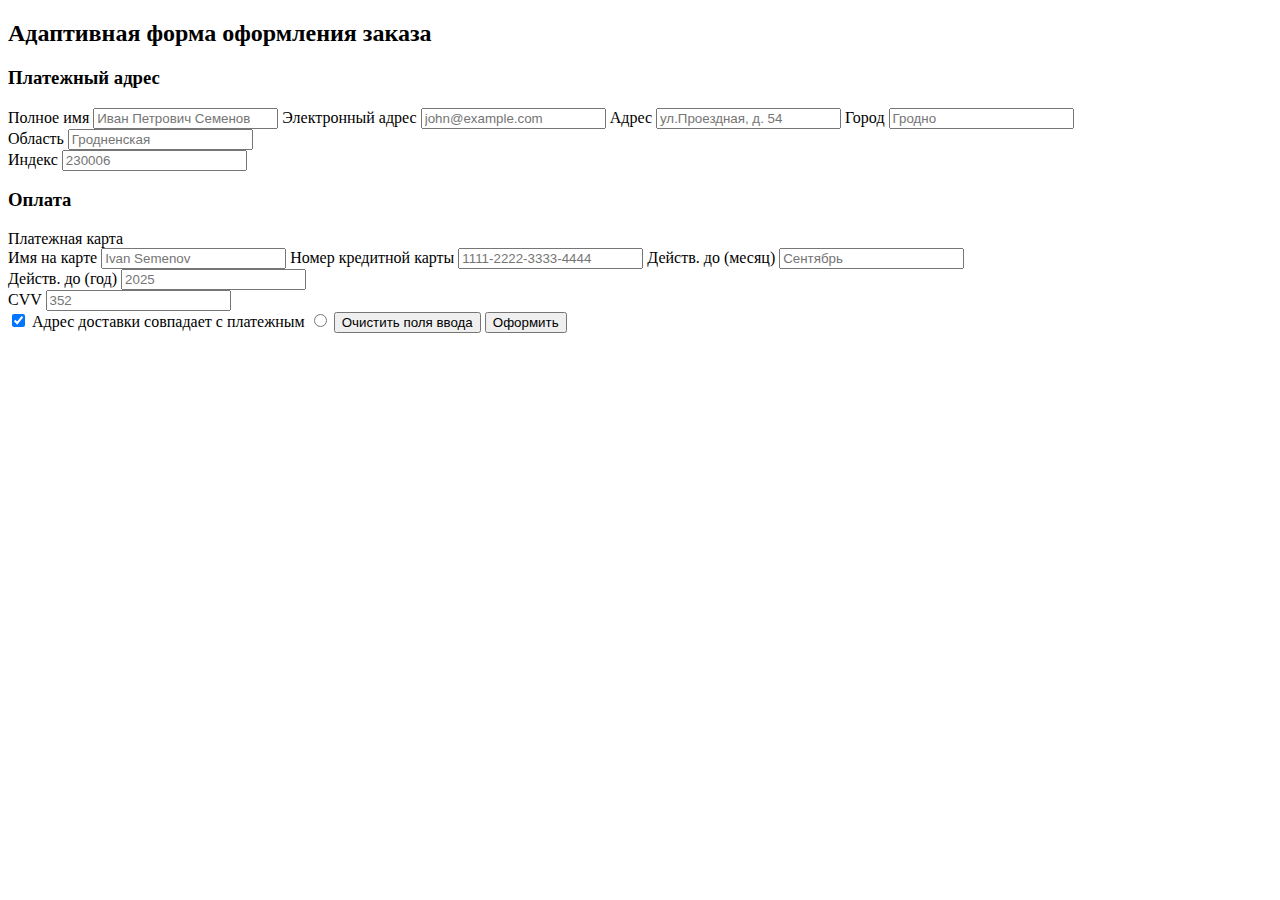
==== order.html @ 0dbb3469 "Initial commit" ====
<!DOCTYPE html>
<html lang="ru">
    <head>
        <meta charset="utf-8">
        <meta name="keywords" content="Сайт - портфолио Артура Гапоника">
        <title>Заказ Артура Гапоника</title>
    </head>
    <body>
        <h2>Адаптивная форма оформления заказа</h2>

<div class="row">
  <div class="col-75">
    <div class="container">
      <form action="/action_page.php">
      
        <div class="row">
          <div class="col-50">
		    <h3>Платежный адрес</h3>
            <label for="fname"><i class="fa fa-user"></i> Полное имя</label>
            <input type="text" id="fname" name="firstname" placeholder="Иван Петрович Семенов">
            <label for="email"><i class="fa fa-envelope"></i> Электронный адрес</label>
            <input type="text" id="email" name="email" placeholder="john@example.com">
            <label for="adr"><i class="fa fa-address-card-o"></i> Адрес</label>
            <input type="text" id="adr" name="address" placeholder="ул.Проездная, д. 54">
            <label for="city"><i class="fa fa-institution"></i> Город</label>
            <input type="text" id="city" name="city" placeholder="Гродно">

            <div class="row">
              <div class="col-50">
                <label for="state">Область</label>
                <input type="text" id="state" name="state" placeholder="Гродненская">
              </div>
              <div class="col-50">
                <label for="zip">Индекс</label>
                <input type="text" id="zip" name="zip" placeholder="230006">
              </div>
            </div>
          </div>

          <div class="col-50">
            <h3>Оплата</h3>
            <label for="fname">Платежная карта</label>
            <div class="icon-container">
              <i class="fa fa-cc-visa" style="color:navy;"></i>
              <i class="fa fa-cc-amex" style="color:blue;"></i>
              <i class="fa fa-cc-mastercard" style="color:red;"></i>
              <i class="fa fa-cc-discover" style="color:orange;"></i>
            </div>
            <label for="cname">Имя на карте</label>
            <input type="text" id="cname" name="cardname" placeholder="Ivan Semenov">
            <label for="ccnum">Номер кредитной карты</label>
            <input type="text" id="ccnum" name="cardnumber" placeholder="1111-2222-3333-4444">
            <label for="expmonth">Действ. до (месяц)</label>
            <input type="text" id="expmonth" name="expmonth" placeholder="Сентябрь">

            <div class="row">
              <div class="col-50">
                <label for="expyear">Действ. до (год)</label>
                <input type="text" id="expyear" name="expyear" placeholder="2025">
              </div>
              <div class="col-50">
                <label for="cvv">CVV</label>
                <input type="text" id="cvv" name="cvv" placeholder="352">
              </div>
            </div>
          </div>
          
        </div>
        <label>
          <input type="checkbox" checked="checked" name="sameadr"> Адрес доставки совпадает с платежным
          <input type="radio" name="sameadr"> 
        </label>
        
        <input type="button" value="Очистить поля ввода" class="btn">
        <input type="submit" value="Оформить" class="btn">
      </form>
    </div>
  </div>
    </body>
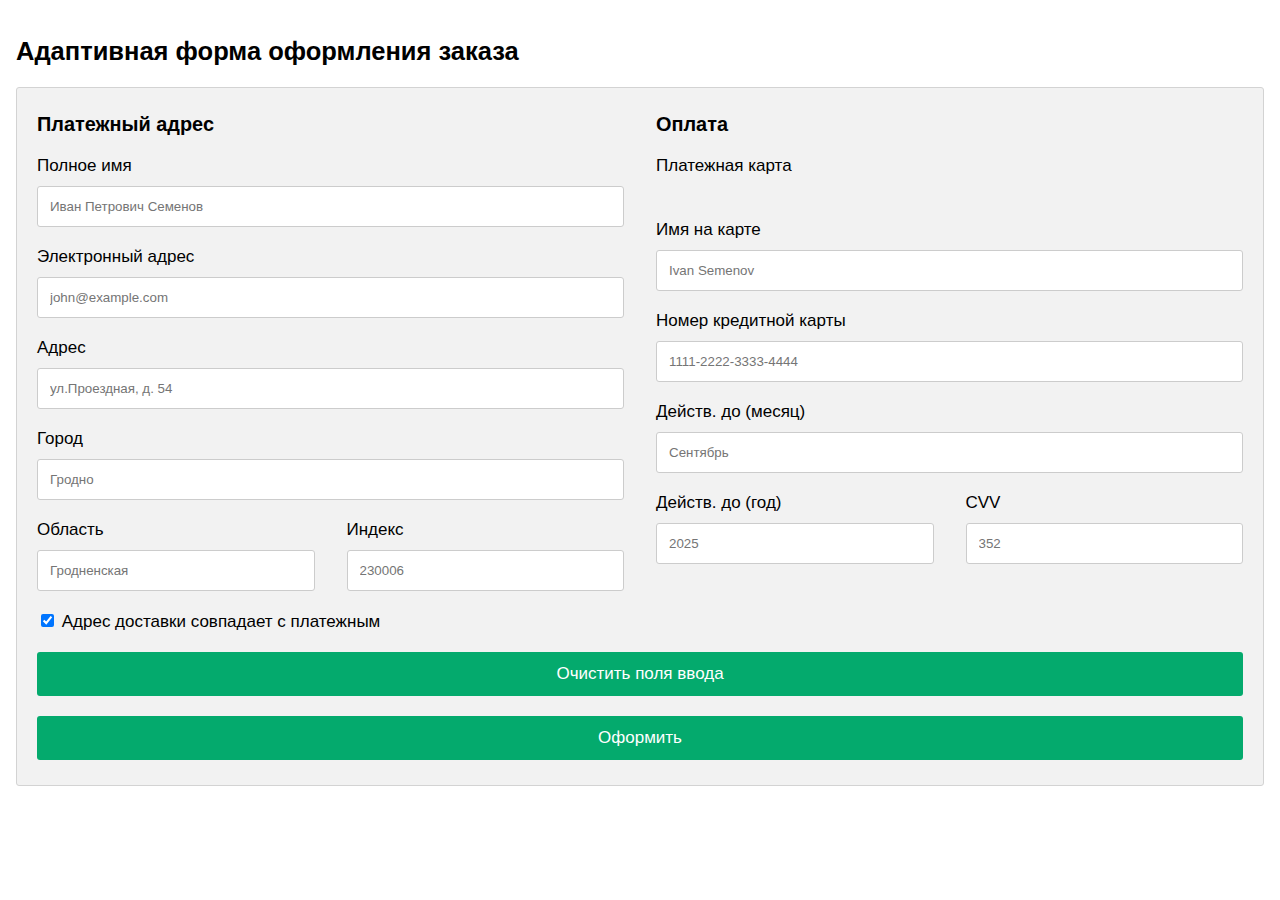
==== commit 2ccc3e7c: "css" ====
--- a/order.html
+++ b/order.html
@@ -4,6 +4,8 @@
         <meta charset="utf-8">
         <meta name="keywords" content="Сайт - портфолио Артура Гапоника">
         <title>Заказ Артура Гапоника</title>
+        <link href="https://fonts.googleapis.com/css2?family=Rubik:wght@500..700&display=swap" rel="stylesheet">
+        <link href="css/style2.css" rel="stylesheet">
     </head>
     <body>
         <h2>Адаптивная форма оформления заказа</h2>
@@ -68,7 +70,7 @@
         </div>
         <label>
           <input type="checkbox" checked="checked" name="sameadr"> Адрес доставки совпадает с платежным
-          <input type="radio" name="sameadr"> 
+           
         </label>
         
         <input type="button" value="Очистить поля ввода" class="btn">
--- a/css/style2.css
+++ b/css/style2.css
@@ -0,0 +1,103 @@
+body {
+    font-family: Arial;
+    font-size: 17px;
+    padding: 8px;
+  }
+  
+  * {
+    box-sizing: border-box;
+  }
+  
+  .row {
+    display: -ms-flexbox; /* IE10 */
+    display: flex;
+    -ms-flex-wrap: wrap; /* IE10 */
+    flex-wrap: wrap;
+    margin: 0 -16px;
+  }
+  
+  .col-25 {
+    -ms-flex: 25%; /* IE10 */
+    flex: 25%;
+  }
+  
+  .col-50 {
+    -ms-flex: 50%; /* IE10 */
+    flex: 50%;
+  }
+  
+  .col-75 {
+    -ms-flex: 75%; /* IE10 */
+    flex: 75%;
+  }
+  
+  .col-25,
+  .col-50,
+  .col-75 {
+    padding: 0 16px;
+  }
+  
+  .container {
+    background-color: #f2f2f2;
+    padding: 5px 20px 15px 20px;
+    border: 1px solid lightgrey;
+    border-radius: 3px;
+  }
+  
+  input[type=text] {
+    width: 100%;
+    margin-bottom: 20px;
+    padding: 12px;
+    border: 1px solid #ccc;
+    border-radius: 3px;
+  }
+  
+  label {
+    margin-bottom: 10px;
+    display: block;
+  }
+  
+  .icon-container {
+    margin-bottom: 20px;
+    padding: 7px 0;
+    font-size: 24px;
+  }
+  
+  .btn {
+    background-color: #04AA6D;
+    color: white;
+    padding: 12px;
+    margin: 10px 0;
+    border: none;
+    width: 100%;
+    border-radius: 3px;
+    cursor: pointer;
+    font-size: 17px;
+  }
+  
+  .btn:hover {
+    background-color: #45a049;
+  }
+  
+  a {
+    color: #2196F3;
+  }
+  
+  hr {
+    border: 1px solid lightgrey;
+  }
+  
+  span.price {
+    float: right;
+    color: grey;
+  }
+  
+  /* Адаптивная компоновка - когда ширина окна браузера будет меньше 800px, две колонки установятся друг над другом, а не рядом друг с другом, также меняется направление - "корзина" выводится наверху */
+  @media (max-width: 800px) {
+    .row {
+      flex-direction: column-reverse;
+    }
+    .col-25 {
+      margin-bottom: 20px;
+    }
+  }